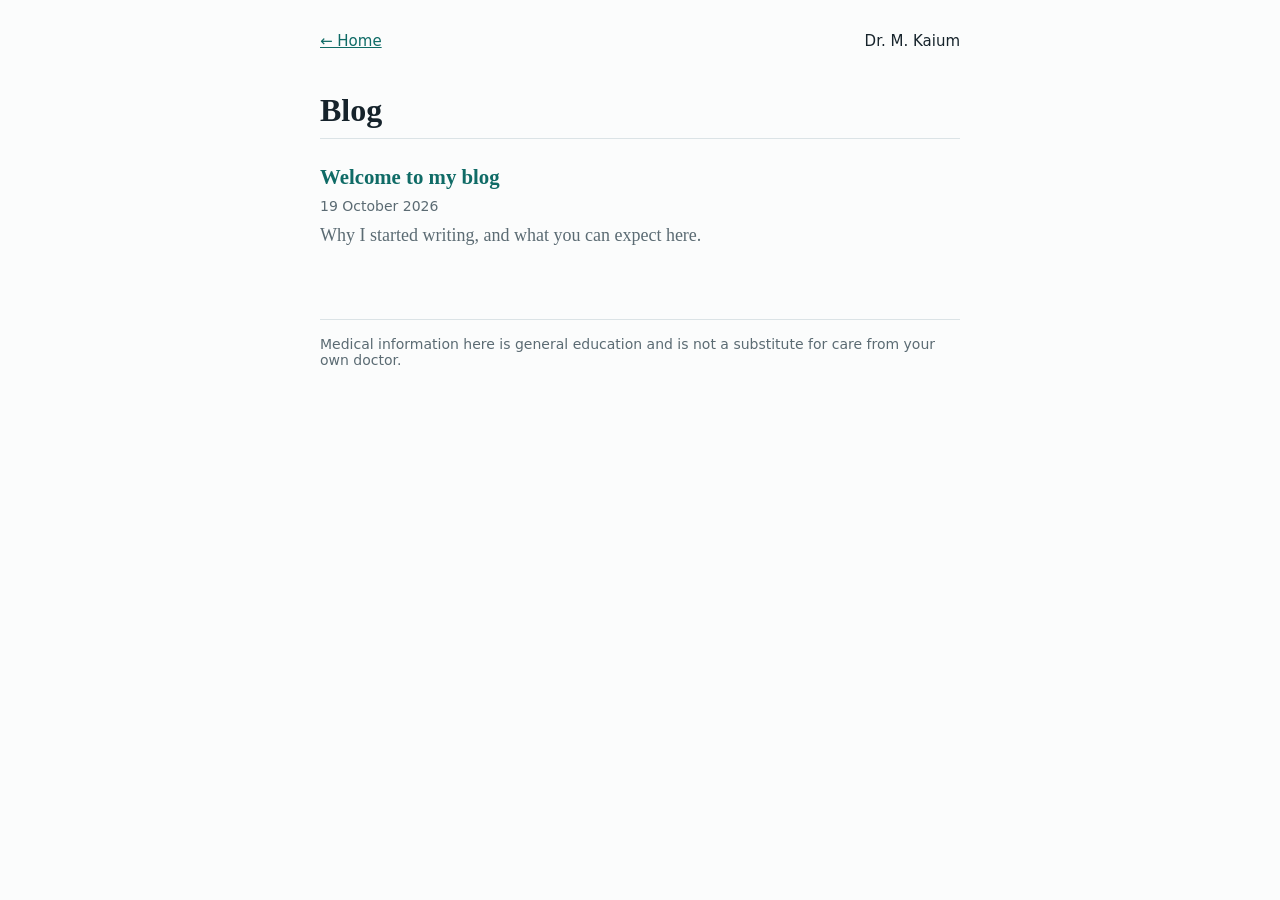
==== blog/index.html @ 28fd7fd6 "Rename blog/posts/blog/blog/blog/index.html to blog/index.html" ====
<!DOCTYPE html>
<html lang="en">
<head>
<meta charset="utf-8">
<meta name="viewport" content="width=device-width, initial-scale=1">
<title>Blog | Dr. Monirujjaman Kaium</title>
<link rel="stylesheet" href="/blog/style.css">
</head>
<body>
<div class="wrap">
  <div class="top"><a href="/">← Home</a><span>Dr. M. Kaium</span></div>
  <h1>Blog</h1>
  <div id="list"><p class="date">Loading…</p></div>
  <p class="note">Medical information here is general education and is not a substitute for care from your own doctor.</p>
</div>
<script>
fetch('/blog/posts.json').then(function(r){return r.json()}).then(function(posts){
  posts.sort(function(a,b){return b.date.localeCompare(a.date)});
  var box=document.getElementById('list');box.innerHTML='';
  if(!posts.length){box.textContent='No posts yet.';return}
  posts.forEach(function(p){
    var d=document.createElement('div');d.className='item';
    var h=document.createElement('h2'),a=document.createElement('a');
    a.href='/blog/post.html?p='+encodeURIComponent(p.slug);a.textContent=p.title;h.appendChild(a);
    var t=document.createElement('div');t.className='date';
    t.textContent=new Date(p.date+'T00:00:00').toLocaleDateString('en-GB',{day:'numeric',month:'long',year:'numeric'});
    var s=document.createElement('p');s.textContent=p.summary||'';
    d.appendChild(h);d.appendChild(t);d.appendChild(s);box.appendChild(d);
  });
}).catch(function(){document.getElementById('list').textContent='Could not load posts.'});
</script>
</body>
</html>
---- blog/style.css ----
:root{--bg:#fbfcfc;--ink:#16232b;--muted:#5b6b73;--accent:#0f6b66;--line:#dbe3e6}
@media (prefers-color-scheme:dark){:root{--bg:#10181c;--ink:#e6edef;--muted:#9aaab1;--accent:#4fc3bb;--line:#26343a}}
*{box-sizing:border-box}
body{margin:0;background:var(--bg);color:var(--ink);font:18px/1.7 Georgia,"Times New Roman",serif}
.wrap{max-width:680px;margin:0 auto;padding:32px 20px 64px}
a{color:var(--accent)}
.top{display:flex;justify-content:space-between;font:15px system-ui,sans-serif;margin-bottom:40px}
h1{font-size:2rem;line-height:1.25;margin:0 0 8px}
.date{font:14px system-ui,sans-serif;color:var(--muted)}
.item{padding:20px 0;border-top:1px solid var(--line)}
.item h2{font-size:1.3rem;margin:0 0 4px}
.item h2 a{text-decoration:none}
.item p{margin:6px 0 0;color:var(--muted)}
.post img{max-width:100%;height:auto}
.post blockquote{margin:1.2em 0;padding-left:16px;border-left:3px solid var(--accent);color:var(--muted)}
.note{font:14px system-ui,sans-serif;color:var(--muted);border-top:1px solid var(--line);margin-top:48px;padding-top:16px}
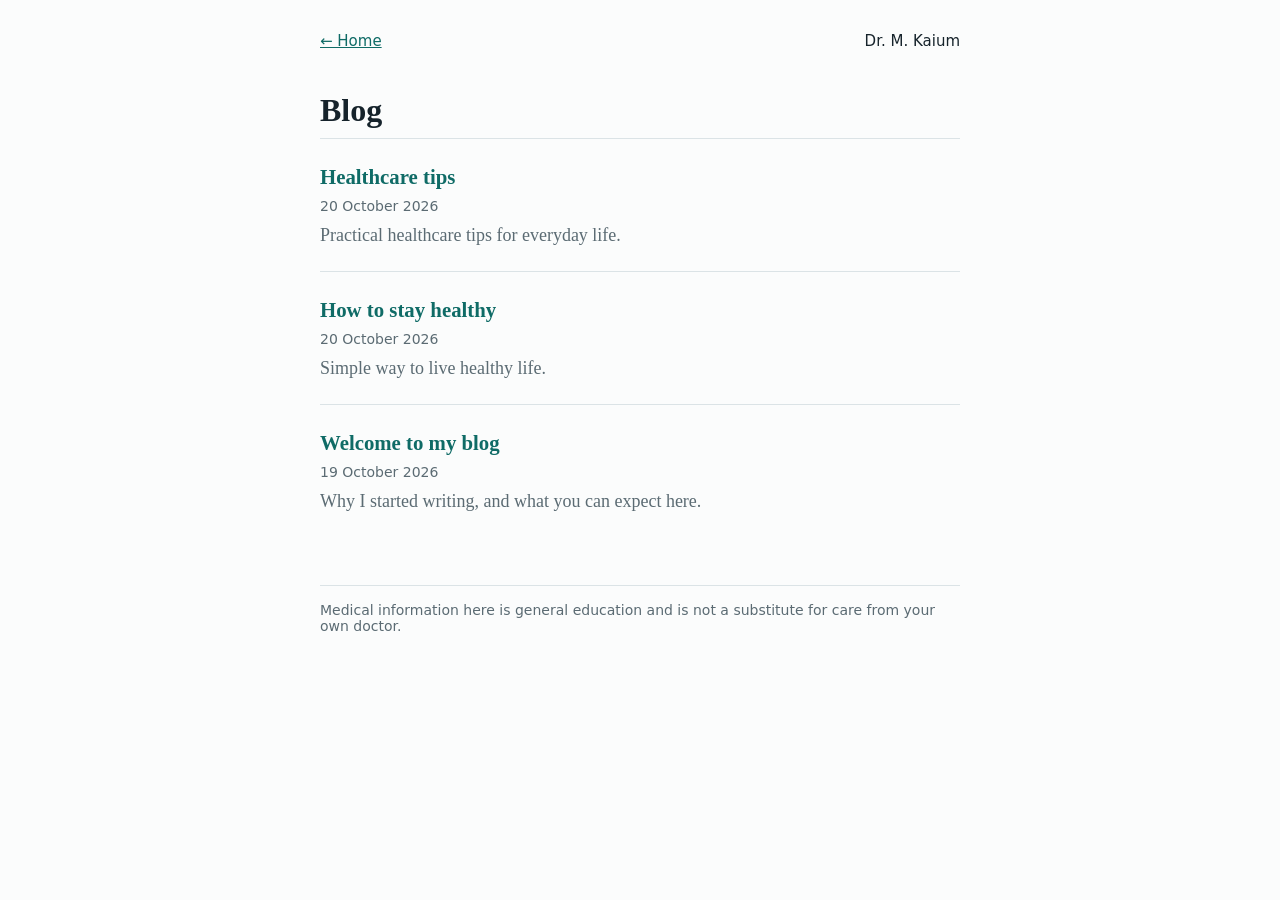
==== commit df3d4cf5: "Build blog pages" ====
--- a/blog/index.html
+++ b/blog/index.html
@@ -4,30 +4,25 @@
 <meta charset="utf-8">
 <meta name="viewport" content="width=device-width, initial-scale=1">
 <title>Blog | Dr. Monirujjaman Kaium</title>
+<meta name="description" content="Healthcare tips and medical education by Dr. Monirujjaman Kaium.">
+<link rel="canonical" href="https://drkaium.com/blog/">
+<meta property="og:title" content="Blog">
+<meta property="og:description" content="Healthcare tips and medical education by Dr. Monirujjaman Kaium.">
+<meta property="og:url" content="https://drkaium.com/blog/">
+<meta property="og:type" content="website">
 <link rel="stylesheet" href="/blog/style.css">
 </head>
 <body>
 <div class="wrap">
   <div class="top"><a href="/">← Home</a><span>Dr. M. Kaium</span></div>
   <h1>Blog</h1>
-  <div id="list"><p class="date">Loading…</p></div>
+  <div class="item"><h2><a href="/blog/healthcare-tips/">Healthcare tips</a></h2>
+  <div class="date">20 October 2026</div><p>Practical healthcare tips for everyday life.</p></div>
+  <div class="item"><h2><a href="/blog/healthcare-tips-howtostayhealthy/">How to stay healthy</a></h2>
+  <div class="date">20 October 2026</div><p>Simple way to live healthy life.</p></div>
+  <div class="item"><h2><a href="/blog/welcome/">Welcome to my blog</a></h2>
+  <div class="date">19 October 2026</div><p>Why I started writing, and what you can expect here.</p></div>
   <p class="note">Medical information here is general education and is not a substitute for care from your own doctor.</p>
 </div>
-<script>
-fetch('/blog/posts.json').then(function(r){return r.json()}).then(function(posts){
-  posts.sort(function(a,b){return b.date.localeCompare(a.date)});
-  var box=document.getElementById('list');box.innerHTML='';
-  if(!posts.length){box.textContent='No posts yet.';return}
-  posts.forEach(function(p){
-    var d=document.createElement('div');d.className='item';
-    var h=document.createElement('h2'),a=document.createElement('a');
-    a.href='/blog/post.html?p='+encodeURIComponent(p.slug);a.textContent=p.title;h.appendChild(a);
-    var t=document.createElement('div');t.className='date';
-    t.textContent=new Date(p.date+'T00:00:00').toLocaleDateString('en-GB',{day:'numeric',month:'long',year:'numeric'});
-    var s=document.createElement('p');s.textContent=p.summary||'';
-    d.appendChild(h);d.appendChild(t);d.appendChild(s);box.appendChild(d);
-  });
-}).catch(function(){document.getElementById('list').textContent='Could not load posts.'});
-</script>
 </body>
 </html>
